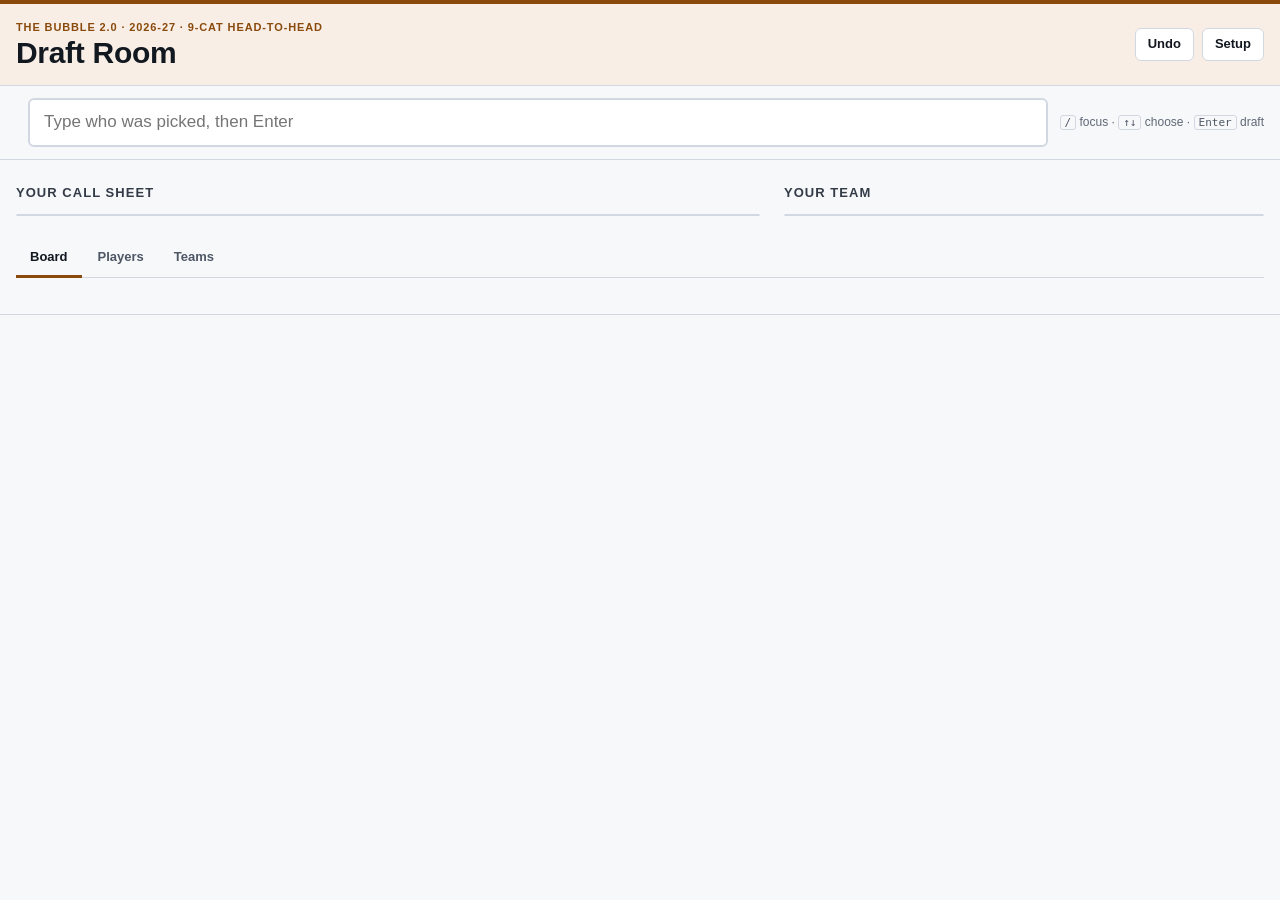
==== web/draft.html @ 5db29378 "Live draft room: pick entry, keepers, ESPN sync, and a category-win call sheet A draft-night page at" ====
<!doctype html>
<html lang="en">
<head>
<meta charset="utf-8">
<meta name="viewport" content="width=device-width, initial-scale=1, viewport-fit=cover">
<title>Bubble Draft Room</title>
<meta name="claude:viewport-fit-sides" content="cover">
<!-- FONTS --><link rel="stylesheet" href="/static/fonts.css"><!-- /FONTS -->
<style>
/* Layout: a draft-room clipboard. The clock and the entry line sit on top,
   the call sheet beside your roster, the full board underneath.
   Colours follow web/app.css: paper ground, ink text, the Fantasy section's
   amber for the band, league blue for "you", win green / loss red for data. */
:root {
  --paper: #f7f8fa;
  --card: #ffffff;
  --sunken: #eef1f5;
  --rule: #d2d8e1;
  --rule-2: #e3e7ed;
  --ink: #121820;
  --ink-2: #333b47;
  --muted: #4e5765;
  --faint: #5f6875;
  --sec: #8a4a0c;
  --sec-w: #f8eee5;
  --on-sec: #ffffff;
  --me: #11417f;
  --me-w: #e8eefa;
  --win: #0f6b42;
  --win-w: #e4f2eb;
  --loss: #a82f27;
  --loss-w: #fbe9e7;
  --warn: #7a5206;
  --warn-w: #fcf2de;
  --shadow: 0 1px 2px rgba(18, 24, 32, .06), 0 4px 14px rgba(18, 24, 32, .06);

  --f-ui: "Archivo", "Helvetica Neue", Arial, system-ui, sans-serif;
  --f-num: "IBM Plex Mono", ui-monospace, "SFMono-Regular", Menlo, Consolas, monospace;
  --s1: 4px; --s2: 8px; --s3: 12px; --s4: 16px; --s5: 24px; --s6: 32px;
  --r: 6px;
}
@media (prefers-color-scheme: dark) {
  :root:not([data-theme="light"]) {
    --paper: #12161c; --card: #1a2029; --sunken: #222a35; --rule: #364152; --rule-2: #2a3340;
    --ink: #e9edf2; --ink-2: #c9d1db; --muted: #a3adba; --faint: #8f99a7;
    --sec: #e3a56a; --sec-w: #2b2018; --on-sec: #1c1208;
    --me: #92b6f2; --me-w: #1b2a44;
    --win: #5cc58f; --win-w: #16301f; --loss: #f08a80; --loss-w: #3a1d1b;
    --warn: #e3b45c; --warn-w: #332910;
    --shadow: 0 1px 2px rgba(0, 0, 0, .3), 0 4px 14px rgba(0, 0, 0, .25);
    color-scheme: dark;
  }
}
:root[data-theme="dark"] {
  --paper: #12161c; --card: #1a2029; --sunken: #222a35; --rule: #364152; --rule-2: #2a3340;
  --ink: #e9edf2; --ink-2: #c9d1db; --muted: #a3adba; --faint: #8f99a7;
  --sec: #e3a56a; --sec-w: #2b2018; --on-sec: #1c1208;
  --me: #92b6f2; --me-w: #1b2a44;
  --win: #5cc58f; --win-w: #16301f; --loss: #f08a80; --loss-w: #3a1d1b;
  --warn: #e3b45c; --warn-w: #332910;
  --shadow: 0 1px 2px rgba(0, 0, 0, .3), 0 4px 14px rgba(0, 0, 0, .25);
  color-scheme: dark;
}

* { box-sizing: border-box; }
/* Component display rules (.sync, #toast) must not resurrect hidden elements. */
[hidden] { display: none !important; }
html, body { margin: 0; }
body {
  background: var(--paper); color: var(--ink);
  font: 14px/1.45 var(--f-ui);
  -webkit-font-smoothing: antialiased;
}
body::before {
  content: ""; position: fixed; inset: 0 0 auto; height: env(safe-area-inset-top, 0px);
  z-index: 10; background: var(--paper);
}
.wrap {
  max-width: 1360px; margin: 0 auto;
  padding-left: max(16px, env(safe-area-inset-left, 0px));
  padding-right: max(16px, env(safe-area-inset-right, 0px));
}
.num, .mono { font-family: var(--f-num); font-variant-numeric: tabular-nums; }
.muted { color: var(--muted); }
.faint { color: var(--faint); }
h1, h2, h3 { margin: 0; text-wrap: balance; }
button, input, select, textarea { font: inherit; color: inherit; }
:focus-visible { outline: 2px solid var(--me); outline-offset: 2px; }
@media (prefers-reduced-motion: reduce) { * { transition: none !important; animation: none !important; } }

/* ---- buttons ----------------------------------------------------------- */
.btn {
  display: inline-flex; align-items: center; gap: var(--s1);
  border: 1px solid var(--rule); background: var(--card); color: var(--ink);
  border-radius: var(--r); padding: 6px 12px; cursor: pointer; font-weight: 600;
  font-size: 13px; white-space: nowrap;
}
.btn:hover { background: var(--sunken); }
.btn:disabled { opacity: .5; cursor: not-allowed; }
.btn.primary { background: var(--sec); border-color: var(--sec); color: var(--on-sec); }
.btn.primary:hover { filter: brightness(1.08); }
.btn.me { background: var(--me); border-color: var(--me); color: var(--card); }
.btn.small { padding: 3px 8px; font-size: 12px; }
.btn.danger { color: var(--loss); border-color: var(--loss); }

/* ---- band -------------------------------------------------------------- */
.band { background: var(--sec-w); border-top: 4px solid var(--sec); border-bottom: 1px solid var(--rule); }
.band-in {
  display: grid; grid-template-columns: minmax(0, 1fr) auto auto; gap: var(--s4) var(--s5);
  align-items: center; padding-block: var(--s4);
}
.eyebrow {
  display: block; font-size: 11px; font-weight: 700; letter-spacing: .08em;
  text-transform: uppercase; color: var(--sec);
}
h1 { font-size: 30px; font-weight: 800; font-stretch: 80%; letter-spacing: -.01em; line-height: 1.1; }
.clock { display: flex; gap: var(--s4); align-items: baseline; }
.clock .big { font-family: var(--f-num); font-size: 26px; font-weight: 600; }
.clock .lbl { font-size: 11px; text-transform: uppercase; letter-spacing: .06em; color: var(--muted); font-weight: 700; }
.clock .who { font-weight: 700; font-size: 15px; }
.clock.mine .who { color: var(--me); }
.onclock-pill {
  display: inline-block; background: var(--me); color: var(--card); font-weight: 800;
  font-stretch: 85%; letter-spacing: .04em; text-transform: uppercase; font-size: 12px;
  padding: 3px 8px; border-radius: 999px;
}
.actions { display: flex; flex-wrap: wrap; gap: var(--s2); align-items: center; justify-content: flex-end; }
.sync { display: inline-flex; gap: var(--s2); align-items: center; }
.dot { width: 8px; height: 8px; border-radius: 50%; background: var(--faint); display: inline-block; }
.dot.ok { background: var(--win); }
.dot.err { background: var(--loss); }

/* ---- entry bar ---------------------------------------------------------- */
.entry-bar {
  position: sticky; top: env(safe-area-inset-top, 0px); z-index: 5;
  background: var(--paper); border-bottom: 1px solid var(--rule); padding-block: var(--s3);
}
.entry-row { display: flex; gap: var(--s3); align-items: center; flex-wrap: wrap; }
.entry-for { font-size: 13px; color: var(--muted); min-width: 0; }
.entry-for b { color: var(--ink); }
.entry { position: relative; flex: 1 1 320px; min-width: 0; }
#pick-input {
  width: 100%; font-size: 17px; padding: 10px 14px; border-radius: var(--r);
  border: 2px solid var(--rule); background: var(--card);
}
#pick-input:focus { border-color: var(--sec); outline: none; }
.entry-bar.mine #pick-input { border-color: var(--me); }
#suggest {
  position: absolute; left: 0; right: 0; top: calc(100% + 4px); margin: 0; padding: var(--s1);
  list-style: none; background: var(--card); border: 1px solid var(--rule); border-radius: var(--r);
  box-shadow: var(--shadow); max-height: 60vh; overflow-y: auto;
}
#suggest li {
  display: grid; grid-template-columns: minmax(0, 1fr) auto auto; gap: var(--s3);
  padding: 7px 10px; border-radius: 4px; cursor: pointer; align-items: baseline;
}
#suggest li[aria-selected="true"] { background: var(--sec-w); }
#suggest li .sname { font-weight: 600; }
#suggest li .smeta { font-size: 12px; color: var(--muted); }
.hints { font-size: 12px; }
@media (max-width: 640px) { .hints { display: none; } }
.kbd { font-family: var(--f-num); font-size: 11px; border: 1px solid var(--rule); border-radius: 3px; padding: 0 4px; color: var(--muted); }

/* ---- main grid ----------------------------------------------------------- */
.grid {
  display: grid; grid-template-columns: minmax(0, 1.55fr) minmax(0, 1fr);
  gap: var(--s5); padding-block: var(--s5); align-items: start;
}
.lower { grid-column: 1 / -1; min-width: 0; }
@media (max-width: 960px) {
  .grid { grid-template-columns: minmax(0, 1fr); }
  .band-in { grid-template-columns: minmax(0, 1fr); }
  .actions { justify-content: flex-start; }
}
.sec-head { display: flex; align-items: baseline; justify-content: space-between; gap: var(--s3); flex-wrap: wrap; margin-bottom: var(--s3); }
h2 { font-size: 13px; font-weight: 800; letter-spacing: .08em; text-transform: uppercase; color: var(--ink-2); }
.sub { font-size: 12.5px; color: var(--muted); }
.panel { background: var(--card); border: 1px solid var(--rule); border-radius: var(--r); }
.callout {
  border: 1px solid var(--warn); background: var(--warn-w); color: var(--ink); border-radius: var(--r);
  padding: var(--s3) var(--s4); display: flex; gap: var(--s3); align-items: center; flex-wrap: wrap;
  margin-bottom: var(--s4);
}
.callout p { margin: 0; flex: 1 1 260px; }

/* ---- call sheet ---------------------------------------------------------- */
#recs { list-style: none; margin: 0; padding: 0; display: grid; gap: 0; }
.rec {
  display: grid; grid-template-columns: 28px minmax(0, 1fr) 104px 92px auto;
  gap: var(--s1) var(--s3); align-items: center; padding: 10px var(--s3);
  border-bottom: 1px solid var(--rule-2);
}
.rec:last-child { border-bottom: 0; }
.rec.top { background: var(--me-w); }
.rec .n { font-family: var(--f-num); color: var(--faint); font-size: 13px; text-align: right; }
.rec .who { min-width: 0; }
.rec .nm { font-weight: 700; font-size: 15px; }
.rec .meta { font-size: 12px; color: var(--muted); margin-left: 4px; }
.rec .why { display: flex; flex-wrap: wrap; gap: 4px; margin-top: 4px; }
.rec .line { grid-column: 2 / -1; font-size: 11.5px; color: var(--muted); overflow-wrap: anywhere; }
.gain { display: grid; gap: 3px; }
.gain .v { font-family: var(--f-num); font-weight: 600; font-size: 14px; }
.gain .v small { font-family: var(--f-ui); font-weight: 500; color: var(--muted); font-size: 11px; }
.bar { height: 5px; background: var(--sunken); border-radius: 3px; overflow: hidden; }
.bar > i { display: block; height: 100%; background: var(--sec); }
.surv { font-size: 12px; color: var(--muted); line-height: 1.25; }
.surv b { font-family: var(--f-num); color: var(--ink); font-size: 13px; }
.surv.risk b { color: var(--loss); }
.chip {
  display: inline-block; font-size: 11px; font-weight: 700; padding: 1px 6px; border-radius: 999px;
  border: 1px solid var(--rule); color: var(--ink-2); background: var(--card); white-space: nowrap;
}
.chip.up { color: var(--win); background: var(--win-w); border-color: transparent; }
.chip.down { color: var(--loss); background: var(--loss-w); border-color: transparent; }
.chip.inj { color: var(--loss); border-color: var(--loss); }
.chip.est { color: var(--warn); background: var(--warn-w); border-color: transparent; }
.chip.k { color: var(--sec); border-color: var(--sec); }
@media (max-width: 640px) {
  .rec { grid-template-columns: 22px minmax(0, 1fr) auto; }
  .rec .gain { grid-column: 2; }
  .rec .surv { grid-column: 3; grid-row: 2; text-align: right; }
  .rec .act { grid-column: 3; grid-row: 1; }
}

/* ---- your team ----------------------------------------------------------- */
.mine-sum { display: flex; gap: var(--s5); padding: var(--s3) var(--s4); border-bottom: 1px solid var(--rule-2); flex-wrap: wrap; }
.stat .k { font-size: 11px; text-transform: uppercase; letter-spacing: .06em; color: var(--muted); font-weight: 700; }
.stat .v { font-family: var(--f-num); font-size: 22px; font-weight: 600; }
.cats { display: grid; gap: 2px; padding: var(--s2) var(--s4) var(--s3); }
.cat {
  display: grid; grid-template-columns: 40px minmax(0, 1fr) 44px 36px auto; gap: var(--s2);
  align-items: center; font-size: 12.5px;
}
.cat .lab { font-weight: 700; }
.cat .pct { font-family: var(--f-num); text-align: right; }
.cat .rk { font-family: var(--f-num); color: var(--muted); text-align: right; font-size: 12px; }
.pbar { position: relative; height: 10px; background: var(--sunken); border-radius: 3px; }
.pbar > i { position: absolute; top: 0; bottom: 0; left: 0; border-radius: 3px; background: var(--faint); }
.pbar > i.good { background: var(--win); }
.pbar > i.bad { background: var(--loss); }
.pbar::after { content: ""; position: absolute; left: 50%; top: -2px; bottom: -2px; width: 1px; background: var(--ink-2); opacity: .5; }
.cat.punted { opacity: .45; }
.punt { font-size: 11px; display: inline-flex; gap: 3px; align-items: center; color: var(--muted); cursor: pointer; }
.roster { border-top: 1px solid var(--rule-2); padding: var(--s3) var(--s4); display: grid; gap: 3px; }
.slotrow { display: grid; grid-template-columns: 34px minmax(0, 1fr) auto; gap: var(--s2); font-size: 13px; align-items: baseline; }
.slotrow .sl { font-family: var(--f-num); font-size: 11.5px; color: var(--muted); }
.slotrow.open .pn { color: var(--faint); font-style: italic; }

/* ---- tabs, tables ------------------------------------------------------ */
.tabs { display: flex; gap: 2px; border-bottom: 1px solid var(--rule); margin-bottom: var(--s3); flex-wrap: wrap; }
.tab {
  border: 0; background: none; padding: 8px 14px; cursor: pointer; font-weight: 700; color: var(--muted);
  border-bottom: 3px solid transparent; margin-bottom: -1px; font-size: 13px;
}
.tab[aria-selected="true"] { color: var(--ink); border-bottom-color: var(--sec); }
.scroll-x { overflow-x: auto; }
table { border-collapse: collapse; width: 100%; font-size: 12.5px; }
th, td { padding: 5px 8px; text-align: left; border-bottom: 1px solid var(--rule-2); white-space: nowrap; }
th { font-size: 11px; text-transform: uppercase; letter-spacing: .05em; color: var(--muted); font-weight: 700; background: var(--card); }
td.r, th.r { text-align: right; }
tr.taken td { color: var(--faint); text-decoration: line-through; }
.board td, .board th { border: 1px solid var(--rule-2); vertical-align: top; }
.board th { position: sticky; top: 0; text-align: center; min-width: 96px; white-space: normal; line-height: 1.2; }
.board th.me, .board td.me { background: var(--me-w); }
.board th.me { color: var(--me); }
.board td { height: 40px; min-width: 96px; max-width: 120px; white-space: normal; line-height: 1.2; cursor: default; }
.board .pk { display: block; cursor: pointer; border-radius: 3px; }
.board .pk + .pk, .board .pk + .q, .board .q + .pk { margin-top: 4px; padding-top: 4px; border-top: 1px dashed var(--rule); }
.board .pk:hover { background: var(--sunken); }
.board td.now { outline: 2px solid var(--sec); outline-offset: -2px; background: var(--sec-w); }
.board td .q { display: block; }
.board td .p { font-weight: 600; font-size: 12px; display: block; overflow: hidden; text-overflow: ellipsis; }
.board td .q { font-size: 10.5px; color: var(--muted); font-family: var(--f-num); }
.board .rd { font-family: var(--f-num); color: var(--muted); text-align: center; min-width: 34px; width: 34px; }
.filters { display: flex; flex-wrap: wrap; gap: var(--s2); align-items: center; margin-bottom: var(--s3); }
.filters input[type="search"], select { border: 1px solid var(--rule); border-radius: var(--r); padding: 5px 8px; background: var(--card); }
.edit-bar { display: flex; gap: var(--s2); align-items: center; flex-wrap: wrap; padding: var(--s2) var(--s3); margin-bottom: var(--s3); border: 1px solid var(--sec); background: var(--sec-w); border-radius: var(--r); }
.teamcard { padding: var(--s3) var(--s4); }
.teams-grid { display: grid; grid-template-columns: repeat(auto-fill, minmax(250px, 1fr)); gap: var(--s3); margin-top: var(--s4); }
.teamcard h3 { font-size: 14px; display: flex; justify-content: space-between; gap: var(--s2); }
.teamcard ol { margin: var(--s2) 0 0; padding-left: 20px; font-size: 12.5px; }
.rkc { display: inline-block; min-width: 22px; text-align: center; font-family: var(--f-num); font-size: 11.5px; border-radius: 3px; padding: 1px 2px; }
.rkc.g { background: var(--win-w); color: var(--win); }
.rkc.b { background: var(--loss-w); color: var(--loss); }

/* ---- setup dialog -------------------------------------------------------- */
dialog {
  border: 1px solid var(--rule); border-radius: 10px; padding: 0; width: min(760px, calc(100vw - 32px));
  background: var(--card); color: var(--ink); box-shadow: var(--shadow);
}
dialog::backdrop { background: rgba(10, 14, 20, .45); }
.dlg-head { display: flex; justify-content: space-between; align-items: center; padding: var(--s4) var(--s5); border-bottom: 1px solid var(--rule); }
.dlg-body { padding: var(--s4) var(--s5); display: grid; gap: var(--s5); max-height: 70vh; overflow-y: auto; }
.dlg-foot { display: flex; justify-content: space-between; gap: var(--s2); padding: var(--s3) var(--s5); border-top: 1px solid var(--rule); flex-wrap: wrap; }
fieldset { border: 0; padding: 0; margin: 0; display: grid; gap: var(--s2); min-width: 0; }
legend { font-weight: 800; font-size: 13px; text-transform: uppercase; letter-spacing: .06em; color: var(--ink-2); margin-bottom: var(--s2); }
.help { font-size: 12.5px; color: var(--muted); margin: 0; }
.keepers { display: grid; grid-template-columns: minmax(0, 1fr) minmax(0, 1.4fr) 92px; gap: var(--s2); align-items: center; }
.keepers input, .keepers select, .order input, .row input, .row select { border: 1px solid var(--rule); border-radius: var(--r); padding: 6px 8px; background: var(--card); width: 100%; min-width: 0; }
.keepers .bad { border-color: var(--loss); }
.order { display: grid; grid-template-columns: 30px minmax(0, 1fr) auto; gap: var(--s2); align-items: center; }
.order .pos { font-family: var(--f-num); color: var(--muted); text-align: right; }
.row { display: flex; gap: var(--s3); align-items: center; flex-wrap: wrap; }
.row label { display: inline-flex; gap: 6px; align-items: center; }
textarea { width: 100%; min-height: 70px; border: 1px solid var(--rule); border-radius: var(--r); padding: 8px; background: var(--card); font-family: var(--f-num); font-size: 12px; }

/* ---- toast, footer ------------------------------------------------------- */
#toast {
  position: fixed; left: 50%; transform: translateX(-50%); z-index: 20;
  bottom: calc(16px + env(safe-area-inset-bottom, 0px));
  background: var(--ink); color: var(--paper); border-radius: var(--r); padding: 10px 14px;
  display: flex; gap: var(--s3); align-items: center; box-shadow: var(--shadow); max-width: calc(100vw - 32px);
}
#toast button { background: none; border: 1px solid currentColor; color: inherit; border-radius: 4px; padding: 2px 8px; cursor: pointer; font-weight: 700; }
.foot { padding-block: var(--s5) var(--s6); color: var(--muted); font-size: 12.5px; border-top: 1px solid var(--rule); display: grid; gap: var(--s2); }
.foot p { margin: 0; max-width: 95ch; }
</style>
</head>
<body>
<header class="band">
  <div class="wrap band-in">
    <div>
      <span class="eyebrow">The Bubble 2.0 · 2026-27 · 9-cat head-to-head</span>
      <h1>Draft Room</h1>
    </div>
    <div class="clock" id="clock" aria-live="polite"></div>
    <div class="actions">
      <span class="sync" id="sync-wrap" hidden>
        <span class="dot" id="sync-dot"></span>
        <button class="btn" id="sync-btn" type="button">Sync from ESPN</button>
        <label class="punt"><input type="checkbox" id="auto-sync"> every 5s</label>
      </span>
      <button class="btn" id="undo-btn" type="button" title="Undo the last pick you entered (Ctrl+Z)">Undo</button>
      <button class="btn" id="setup-btn" type="button">Setup</button>
    </div>
  </div>
</header>

<div class="entry-bar" id="entry-bar">
  <div class="wrap entry-row">
    <div class="entry-for" id="entry-for"></div>
    <div class="entry">
      <input id="pick-input" type="text" autocomplete="off" spellcheck="false"
             aria-label="Player taken at this pick" aria-controls="suggest" aria-expanded="false"
             placeholder="Type who was picked, then Enter">
      <ul id="suggest" role="listbox" hidden></ul>
    </div>
    <span class="faint hints"><span class="kbd">/</span> focus · <span class="kbd">↑↓</span> choose · <span class="kbd">Enter</span> draft</span>
  </div>
</div>

<main class="wrap grid">
  <section style="min-width:0">
    <div id="first-run"></div>
    <div class="sec-head"><h2>Your call sheet</h2><span class="sub" id="recs-sub"></span></div>
    <div class="panel"><ol id="recs"></ol></div>
  </section>

  <aside style="min-width:0">
    <div class="sec-head"><h2>Your team</h2><span class="sub" id="mine-sub"></span></div>
    <div class="panel" id="mine"></div>
  </aside>

  <section class="lower">
    <div class="tabs" role="tablist">
      <button class="tab" role="tab" id="tab-board" aria-selected="true" type="button">Board</button>
      <button class="tab" role="tab" id="tab-players" aria-selected="false" type="button">Players</button>
      <button class="tab" role="tab" id="tab-teams" aria-selected="false" type="button">Teams</button>
    </div>
    <div id="pane-board"></div>
    <div id="pane-players" hidden>
      <div class="filters">
        <input type="search" id="pl-q" placeholder="Filter by name" aria-label="Filter players by name">
        <select id="pl-pos" aria-label="Position">
          <option value="">All positions</option><option>PG</option><option>SG</option>
          <option>SF</option><option>PF</option><option>C</option>
        </select>
        <select id="pl-sort" aria-label="Sort by">
          <option value="gain">Sort: gain for you</option>
          <option value="adp">Sort: ESPN rank</option>
          <option value="value">Sort: projection value</option>
        </select>
        <label class="punt"><input type="checkbox" id="pl-taken"> show drafted</label>
      </div>
      <div class="panel scroll-x" id="pl-table"></div>
    </div>
    <div id="pane-teams" hidden></div>
  </section>
</main>

<footer class="wrap foot" id="foot"></footer>

<dialog id="setup" aria-labelledby="setup-h">
  <form method="dialog" id="setup-form">
    <div class="dlg-head"><h2 id="setup-h">Draft setup</h2><button class="btn small" value="cancel" type="submit">Close</button></div>
    <div class="dlg-body">
      <fieldset>
        <legend>Draft order</legend>
        <p class="help">Team names in round-1 order. Mark which one is you. Paste a list of 12 names, one per line, into the box below to fill them all at once.</p>
        <div id="order-rows" style="display:grid;gap:6px"></div>
        <textarea id="order-paste" placeholder="Paste team names here, one per line, in draft order" aria-label="Paste team names"></textarea>
        <div class="row">
          <button class="btn small" type="button" id="order-apply">Use pasted names</button>
          <label>Rounds <select id="rounds"></select></label>
        </div>
      </fieldset>
      <fieldset>
        <legend>Keepers</legend>
        <p class="help">Each team's keeper and the round it uses up. That team's pick in that round is filled before the draft starts.</p>
        <div class="keepers" id="keeper-rows"></div>
        <datalist id="all-players"></datalist>
      </fieldset>
      <fieldset>
        <legend>Projections and strategy</legend>
        <div class="row">
          <label><input type="radio" name="board" value="projected" id="board-projected"> Model projection for 2026-27</label>
          <label><input type="radio" name="board" value="blend" id="board-blend"> Last three seasons, weighted</label>
        </div>
        <div class="row">
          <label>Rank the call sheet by
            <select id="rank-by">
              <option value="gain">categories won for your team (recommended)</option>
              <option value="value">plain board value</option>
            </select>
          </label>
        </div>
        <div class="row">
          <label>When a player will probably still be there next turn
            <select id="lambda">
              <option value="0">rank by gain only</option>
              <option value="0.5">lean toward taking him later</option>
              <option value="1">fully wait for him</option>
            </select>
          </label>
        </div>
      </fieldset>
      <fieldset>
        <legend>Backup</legend>
        <p class="help">The draft saves in this browser as you go. To move it to another device, copy it here and paste it there.</p>
        <div class="row">
          <button class="btn small" type="button" id="copy-state">Copy draft state</button>
          <span id="copy-msg" class="help"></span>
        </div>
        <textarea id="import-state" placeholder="Paste a copied draft state here" aria-label="Paste draft state"></textarea>
        <div class="row">
          <button class="btn small" type="button" id="load-state">Load pasted state</button>
          <button class="btn small danger" type="button" id="clear-picks">Clear all picks</button>
        </div>
      </fieldset>
    </div>
    <div class="dlg-foot">
      <span class="help" id="setup-msg"></span>
      <button class="btn primary" type="button" id="setup-save">Save setup</button>
    </div>
  </form>
</dialog>

<div id="toast" hidden></div>

<!-- DATA -->
<script src="/static/draft_engine.js"></script>
<script>
"use strict";
const E = window.DraftEngine;
const CATS = E.CATS, LABEL = E.CAT_LABEL;
const BASE_POS = ["PG", "SG", "SF", "PF", "C"];
const STORE_KEY = "bubble-draft-room-v1";
const N_TEAMS = 12;

// ---------------------------------------------------------------------------
// State
// ---------------------------------------------------------------------------
function defaultState() {
  return {
    teams: Array.from({ length: N_TEAMS }, (_, i) => (i === 3 ? "You" : `Team ${i + 1}`)),
    me: 3, rounds: 14, board: "projected", lambda: E.LAMBDA,
    keepers: [],        // {team, playerId, round, name}
    picks: {},          // overall -> playerId
    keeperFlags: {},    // overall -> true, for picks ESPN marks as keepers
    log: [],            // overalls in the order they were entered, for Undo
    names: {},          // playerId -> name, so a pick shows even off-board
    extra: [],          // rows for players not on the board
    punt: {}, owners: null, espnSyncedAt: null, rankBy: "gain",
  };
}
function loadState() {
  try {
    const s = JSON.parse(localStorage.getItem(STORE_KEY) || "null");
    return s && Array.isArray(s.teams) ? { ...defaultState(), ...s } : null;
  } catch { return null; }
}
function saveState() {
  try { localStorage.setItem(STORE_KEY, JSON.stringify(state)); } catch { /* private window */ }
}
let state = loadState() || defaultState();

// ---------------------------------------------------------------------------
// Data
// ---------------------------------------------------------------------------
let BOARDS = {}, META = {}, players = [], byId = new Map(), result = null;

async function loadData() {
  if (window.DRAFT_DATA) {
    BOARDS = window.DRAFT_DATA.boards;
    META = window.DRAFT_DATA.meta || {};
    return;
  }
  // Served by the local app: read the boards it serves.
  const get = async (w) => {
    const r = await fetch(`/api/fantasy/draft-board?window=${w}&limit=2000&unranked=1`);
    if (!r.ok) throw new Error(`${w} board: ${r.status}`);
    const j = await r.json();
    META[w] = { generated: j.generated, source: j.source };
    return j.rows.concat(j.unranked || []);
  };
  const [projected, blend] = await Promise.all([get("projected"), get("blend").catch(() => null)]);
  BOARDS = { projected };
  if (blend) BOARDS.blend = blend;
}

function buildPlayers() {
  const rows = (BOARDS[state.board] || BOARDS.projected).concat(state.extra);
  players = E.prepareBoard(rows);
  byId = new Map(players.map((p) => [p.id, p]));
  for (const p of players) state.names[p.id] ||= p.name;
}

function nameOf(id) { return (byId.get(id) || {}).name || state.names[id] || id; }
function lastName(n) { const parts = n.split(" "); return parts.length > 1 ? parts.slice(1).join(" ") : n; }
function basePos(p) { return p.pos.filter((x) => BASE_POS.includes(x)).join("/") || "UT"; }
function esc(s) { return String(s).replace(/[&<>"']/g, (c) => ({ "&": "&amp;", "<": "&lt;", ">": "&gt;", '"': "&quot;", "'": "&#39;" }[c])); }
function ordinal(n) { const s = ["th", "st", "nd", "rd"], v = n % 100; return n + (s[(v - 20) % 10] || s[v] || s[0]); }
function f1(x) { return Number.isFinite(x) ? x.toFixed(1) : "–"; }
function f3(x) { return Number.isFinite(x) ? x.toFixed(3).replace(/^0/, "") : "–"; }
function signed(x, d = 2) {
  const s = Math.abs(x).toFixed(d);
  return (+s === 0 ? "" : x > 0 ? "+" : "−") + s;
}

// ---------------------------------------------------------------------------
// Draft mechanics
// ---------------------------------------------------------------------------
function currentSlots() {
  const pickedIds = new Set(Object.values(state.picks));
  const keepers = state.keepers.filter((k) => k.playerId && !pickedIds.has(k.playerId));
  const picks = Object.entries(state.picks).map(([o, id]) => ({ overall: +o, playerId: id }));
  const slots = E.buildSlots({ nTeams: N_TEAMS, rounds: state.rounds, keepers, picks,
                               owners: state.owners });
  for (const s of slots) if (state.keeperFlags[s.overall]) s.keeper = true;
  return slots;
}

function recompute() {
  const slots = currentSlots();
  result = E.recommend({ players, slots, me: state.me, nTeams: N_TEAMS,
                         punt: state.punt, lambda: state.lambda });
  result.slots = slots;
  result.gainById = new Map((result.candidates || []).map((c) => [c.player.id, c]));
}

function takenIds() { return new Set(result.slots.filter((s) => s.playerId != null).map((s) => s.playerId)); }

function draftPlayer(id) {
  if (!result || result.done) return;
  const overall = result.current;
  state.picks[overall] = id;
  state.names[id] = nameOf(id);
  state.log.push(overall);
  const team = state.teams[result.onClock.team];
  saveState();
  refresh();
  toast(`${nameOf(id)} → ${team} (pick ${overall})`, true);
}

function undo() {
  const overall = state.log.pop();
  if (overall == null) { toast("Nothing to undo. Picks synced from ESPN are undone in ESPN."); return; }
  const id = state.picks[overall];
  delete state.picks[overall];
  delete state.keeperFlags[overall];
  saveState();
  refresh();
  toast(`Removed pick ${overall}: ${nameOf(id)}`);
}

function removePick(overall) {
  delete state.picks[overall];
  delete state.keeperFlags[overall];
  state.log = state.log.filter((o) => o !== overall);
  saveState();
  refresh();
}

// ---------------------------------------------------------------------------
// Rendering
// ---------------------------------------------------------------------------
const $ = (id) => document.getElementById(id);
let tab = "board", editOverall = null;

function refresh() {
  recompute();
  renderClock();
  renderRecs();
  renderMine();
  renderTab();
  renderFoot();
  renderSuggest();
  renderFirstRun();
}

function renderClock() {
  const r = result, clock = $("clock"), bar = $("entry-bar"), input = $("pick-input");
  if (r.done) {
    clock.innerHTML = `<div><div class="lbl">Draft</div><div class="big">Complete</div></div>`;
    $("entry-for").innerHTML = "All picks are in.";
    input.disabled = true;
    bar.classList.remove("mine");
    return;
  }
  input.disabled = false;
  const team = state.teams[r.onClock.team];
  const mine = r.myTurn;
  clock.classList.toggle("mine", mine);
  bar.classList.toggle("mine", mine);
  const next = r.myNext
    ? (mine ? `<span class="onclock-pill">You're on the clock</span>`
            : `Your pick: <b class="num">#${r.myNext.overall}</b> · in ${r.picksUntilMine}`)
    : "No picks left for you";
  clock.innerHTML = `
    <div><div class="lbl">Pick</div><div class="big">${r.current}</div></div>
    <div><div class="lbl">Round ${r.round} of ${state.rounds}</div>
         <div class="who">${esc(team)}</div><div class="sub">${next}</div></div>`;
  $("entry-for").innerHTML = `Pick <b class="num">${r.current}</b> for <b>${esc(team)}</b>`;
  input.placeholder = mine ? "Type your pick, then Enter" : `Type who ${team} took, then Enter`;
}

function whyChips(c) {
  const d = CATS.map((cat, i) => ({ cat, v: c.catDelta[i] })).filter((x) => !state.punt[x.cat]);
  const ups = d.filter((x) => x.v > 0.008).sort((a, b) => b.v - a.v).slice(0, 3);
  const downs = d.filter((x) => x.v < -0.008).sort((a, b) => a.v - b.v).slice(0, 2);
  return ups.map((x) => `<span class="chip up" title="Raises your chance of winning ${LABEL[x.cat]} by ${(x.v * 100).toFixed(1)} points over the player expected at this pick">+${LABEL[x.cat]}</span>`).join("")
    + downs.map((x) => `<span class="chip down" title="Lowers your chance of winning ${LABEL[x.cat]} by ${(-x.v * 100).toFixed(1)} points against the player expected at this pick">−${LABEL[x.cat]}</span>`).join("");
}

function flags(p) {
  let s = "";
  if (p.est) s += `<span class="chip est" title="No NBA stats yet: priced from the players around his ESPN rank">rookie est.</span> `;
  if (p.inj) s += `<span class="chip inj" title="ESPN status when the board was built">${esc(p.inj.replace(/_/g, " ").toLowerCase())}</span> `;
  return s;
}

function statLine(p) {
  const l = p.line;
  const fg = l.fga ? l.fgm / l.fga : NaN, ft = l.fta ? l.ftm / l.fta : NaN;
  return `${f1(l.pts)} pts · ${f1(l.reb)} reb · ${f1(l.ast)} ast · ${f1(l.stl)} stl · ${f1(l.blk)} blk · `
    + `${f1(l.fg3m)} 3pm · ${f3(fg)} fg · ${f3(ft)} ft · ${f1(l.turnover)} to · `
    + (p.est ? "estimate" : `${Math.round(p.gp)} gp`);
}

function renderRecs() {
  const r = result, box = $("recs");
  if (r.done || !r.myNext) {
    $("recs-sub").textContent = r.done ? "The draft is complete." : "You have no picks left.";
    box.innerHTML = "";
    return;
  }
  const pool = r.candidates.filter((c) => c.feasible);
  if (state.rankBy === "value") pool.sort((a, b) => (b.player.value || -99) - (a.player.value || -99));
  const list = pool.slice(0, 10);
  const top = Math.max(0.01, ...list.map((c) => c.gain));
  $("recs-sub").textContent = (state.rankBy === "value" ? "Ranked by board value. " : "") + (r.myTurn
    ? `Ranked for pick ${r.current}. % = chance he is still there at your next pick${r.horizon ? ` (${r.horizon} picks away)` : ""}.`
    : `Ranked for your pick at #${r.myNext.overall}. % = chance he reaches you.`);
  box.innerHTML = list.map((c, i) => {
    const p = c.player, s = c.pSurvive;
    const risk = r.myTurn ? s < 0.35 : s < 0.5;
    return `<li class="rec${i === 0 ? " top" : ""}">
      <span class="n">${i + 1}</span>
      <div class="who"><span class="nm">${esc(p.name)}</span><span class="meta">${esc(p.team)} · ${basePos(p)} · ESPN #${Number.isFinite(p.adp) ? p.adp : "–"}</span>
        <div class="why">${flags(p)}${whyChips(c)}</div></div>
      <div class="gain"><span class="v">${signed(c.gain)} <small>cats/wk</small></span>
        <span class="bar"><i style="width:${Math.max(2, Math.min(100, 100 * c.gain / top))}%"></i></span></div>
      <div class="surv${risk ? " risk" : ""}"><b>${Math.round(100 * s)}%</b><br>${r.myTurn ? "there next turn" : "reaches you"}</div>
      <div class="act"><button class="btn small ${r.myTurn ? "me" : ""}" data-draft="${esc(p.id)}" type="button">${r.myTurn ? "Draft" : "Mark taken"}</button></div>
      <div class="line mono">${statLine(p)}</div>
    </li>`;
  }).join("");
}

function renderMine() {
  const r = result, me = state.me;
  const st = r.standings.find((x) => x.team === me);
  const rank = 1 + r.standings.filter((x) => x.catWins > st.catWins).length;
  const roster = r.rosters[me];
  const active = CATS.filter((c) => !state.punt[c]).length;
  $("mine-sub").textContent = `${state.teams[me]} · picks ${ordinal(me + 1)}`;
  const outlook = r.myCats || CATS.map((c, i) => ({ cat: c, label: LABEL[c], pWin: NaN }));
  const cats = outlook.map((c, i) => {
    const p = c.pWin, cls = p > 0.55 ? "good" : p < 0.45 ? "bad" : "";
    const punted = !!state.punt[c.cat];
    return `<div class="cat${punted ? " punted" : ""}">
      <span class="lab">${c.label}</span>
      <span class="pbar" title="Average chance of winning ${c.label} in a week against the other 11 teams"><i class="${cls}" style="width:${Number.isFinite(p) ? (100 * p).toFixed(1) : 0}%"></i></span>
      <span class="pct">${Number.isFinite(p) ? Math.round(100 * p) + "%" : "–"}</span>
      <span class="rk" title="Your rank among 12 in this category">${ordinal(st.catRank[i])}</span>
      <label class="punt"><input type="checkbox" data-punt="${c.cat}" ${punted ? "checked" : ""}> punt</label>
    </div>`;
  }).join("");
  const m = E.matchSlots(roster);
  const slotRows = E.SLOTS.map((sl, s) => {
    const pi = m.owner[s];
    return pi >= 0
      ? `<div class="slotrow"><span class="sl">${sl}</span><span class="pn">${esc(roster[pi].name)}</span><span class="faint mono" style="font-size:11px">${basePos(roster[pi])}</span></div>`
      : `<div class="slotrow open"><span class="sl">${sl}</span><span class="pn">open</span><span></span></div>`;
  }).join("");
  const benched = roster.filter((_, i) => !m.owner.includes(i));
  const bench = benched.map((p) => `<div class="slotrow"><span class="sl">BE</span><span class="pn">${esc(p.name)}</span><span class="faint mono" style="font-size:11px">${basePos(p)}</span></div>`).join("");
  $("mine").innerHTML = `
    <div class="mine-sum">
      <div class="stat"><div class="k">Projected</div><div class="v">${st.catWins.toFixed(1)}<span class="faint" style="font-size:14px"> / ${active}</span></div><div class="sub">categories won per week</div></div>
      <div class="stat"><div class="k">League rank</div><div class="v">${ordinal(rank)}</div><div class="sub">of ${N_TEAMS}, on that measure</div></div>
    </div>
    <div class="cats">${cats}</div>
    <div class="roster">${slotRows}${bench}</div>
    <p class="help" style="padding:0 16px 12px">Every team's unmade picks are filled with the player ESPN's ranking expects there, so these numbers compare finished rosters.</p>`;
}

function renderTab() {
  for (const t of ["board", "players", "teams"]) {
    $("tab-" + t).setAttribute("aria-selected", String(tab === t));
    $("pane-" + t).hidden = tab !== t;
  }
  if (tab === "board") renderBoard();
  else if (tab === "players") renderPlayers();
  else renderTeams();
}

function renderBoard() {
  const slots = result.slots, me = state.me;
  const cur = result.done ? -1 : result.current;
  let edit = "";
  if (editOverall != null && state.picks[editOverall] == null && !slots[editOverall - 1].keeper) editOverall = null;
  if (editOverall != null) {
    const s = slots[editOverall - 1];
    const fromKeeper = s.keeper && state.picks[editOverall] == null;
    edit = `<div class="edit-bar"><span>Pick ${s.overall}: <b>${esc(nameOf(s.playerId))}</b> to ${esc(state.teams[s.team])}</span>
      ${fromKeeper ? `<span class="help">This is a keeper. Change it in Setup.</span>`
                   : `<button class="btn small danger" type="button" data-remove="${s.overall}">Remove this pick</button>`}
      <button class="btn small" type="button" data-remove="">Cancel</button></div>`;
  }
  // Columns are draft positions, so each column is one team all the way down.
  const head = state.teams.map((t, i) => `<th class="${i === me ? "me" : ""}">${esc(t)}<br><span class="faint mono" style="font-size:10px">${ordinal(i + 1)}</span></th>`).join("");
  const rows = [];
  for (let rd = 1; rd <= state.rounds; rd++) {
    // A traded pick can give a team two slots in one round (and another
    // team none), so a cell holds a list.
    const cells = Array.from({ length: N_TEAMS }, () => []);
    for (const s of slots) if (s.round === rd) cells[s.team].push(s);
    rows.push(`<tr><td class="rd">${rd}</td>${cells.map((list, t) => {
      const cls = [t === me ? "me" : "", list.some((s) => s.overall === cur) ? "now" : ""].join(" ");
      const inner = list.map((s) => {
        if (!s.playerId) return `<span class="q">#${s.overall}</span>`;
        const p = byId.get(s.playerId);
        return `<span class="pk" data-cell="${s.overall}"><span class="p">${esc(lastName(nameOf(s.playerId)))}</span><span class="q">#${s.overall} ${p ? basePos(p) : ""}${s.keeper ? ' <span class="chip k">K</span>' : ""}</span></span>`;
      }).join("");
      return `<td class="${cls}">${inner}</td>`;
    }).join("")}</tr>`);
  }
  $("pane-board").innerHTML = `${edit}<div class="panel scroll-x"><table class="board"><thead><tr><th class="rd">Rd</th>${head}</tr></thead><tbody>${rows.join("")}</tbody></table></div>
    <p class="help" style="margin-top:8px">Click a filled pick to remove it. The earliest empty pick is always the one on the clock.</p>`;
}

function renderPlayers() {
  const q = norm($("pl-q").value), pos = $("pl-pos").value, sort = $("pl-sort").value, showTaken = $("pl-taken").checked;
  const taken = takenIds();
  let list = players.filter((p) => (showTaken || !taken.has(p.id)) && (!pos || p.pos.includes(pos)) && (!q || norm(p.name).includes(q)));
  const g = (p) => (result.gainById.get(p.id) || {}).gain ?? -Infinity;
  list.sort(sort === "adp" ? (a, b) => E.adpKey(a) - E.adpKey(b)
          : sort === "value" ? (a, b) => (b.value || -99) - (a.value || -99)
          : (a, b) => g(b) - g(a));
  list = list.slice(0, 200);
  const canDraft = !result.done;
  const rows = list.map((p) => {
    const l = p.line, c = result.gainById.get(p.id), t = taken.has(p.id);
    return `<tr class="${t ? "taken" : ""}">
      <td class="r num">${Number.isFinite(p.adp) ? p.adp : "–"}</td>
      <td><b>${esc(p.name)}</b> ${flags(p)}</td><td>${esc(p.team)}</td><td>${basePos(p)}</td>
      <td class="r num">${p.est ? "est" : Math.round(p.gp)}</td>
      <td class="r num">${f1(l.pts)}</td><td class="r num">${f1(l.reb)}</td><td class="r num">${f1(l.ast)}</td>
      <td class="r num">${f1(l.stl)}</td><td class="r num">${f1(l.blk)}</td><td class="r num">${f1(l.fg3m)}</td>
      <td class="r num">${f3(l.fga ? l.fgm / l.fga : NaN)}</td><td class="r num">${f3(l.fta ? l.ftm / l.fta : NaN)}</td>
      <td class="r num">${f1(l.turnover)}</td>
      <td class="r num">${Number.isFinite(p.value) ? p.value.toFixed(2) : "–"}</td>
      <td class="r num">${c && !t ? signed(c.gain) : "–"}</td>
      <td>${!t && canDraft ? `<button class="btn small" type="button" data-draft="${esc(p.id)}">Pick</button>` : ""}</td></tr>`;
  }).join("");
  $("pl-table").innerHTML = `<table><thead><tr><th class="r">ESPN</th><th>Player</th><th>Team</th><th>Pos</th><th class="r">GP</th>
    <th class="r">PTS</th><th class="r">REB</th><th class="r">AST</th><th class="r">STL</th><th class="r">BLK</th><th class="r">3PM</th>
    <th class="r">FG%</th><th class="r">FT%</th><th class="r">TO</th><th class="r" title="Draft-board value: sum of category z-scores x availability">Value</th>
    <th class="r" title="Expected categories won per week, added at your next pick">Gain</th><th></th></tr></thead><tbody>${rows}</tbody></table>`;
}

function renderTeams() {
  const r = result;
  const order = r.standings.slice().sort((a, b) => b.catWins - a.catWins);
  const head = CATS.map((c) => `<th class="r">${LABEL[c]}</th>`).join("");
  const rows = order.map((s, i) => `<tr${s.team === state.me ? ' style="background:var(--me-w)"' : ""}>
    <td class="r num">${i + 1}</td><td><b>${esc(state.teams[s.team])}</b></td>
    <td class="r num">${r.rosters[s.team].length}</td>
    <td class="r num">${s.catWins.toFixed(2)}</td>
    ${s.catRank.map((k) => `<td class="r"><span class="rkc ${k <= 3 ? "g" : k >= 10 ? "b" : ""}">${k}</span></td>`).join("")}</tr>`).join("");
  const cards = state.teams.map((t, i) => {
    const ros = result.slots.filter((s) => s.team === i && s.playerId);
    return `<div class="panel teamcard"><h3><span>${esc(t)}</span><span class="faint mono" style="font-size:12px">${ordinal(i + 1)}</span></h3>
      <ol>${ros.map((s) => `<li>${esc(nameOf(s.playerId))} <span class="faint mono" style="font-size:11px">#${s.overall}${s.keeper ? " K" : ""}</span></li>`).join("") || '<li class="faint" style="list-style:none;margin-left:-20px">No picks yet</li>'}</ol></div>`;
  }).join("");
  $("pane-teams").innerHTML = `<div class="panel scroll-x"><table><thead><tr><th class="r">#</th><th>Team</th><th class="r">Players</th>
    <th class="r" title="Expected categories won per week against the other 11, with unmade picks filled by ESPN rank">Cats/wk</th>${head}</tr></thead><tbody>${rows}</tbody></table></div>
    <p class="help" style="margin-top:8px">Category columns are each team's projected rank among 12 (1 = best; fewest turnovers is best). Green is top 3, red bottom 3.</p>
    <div class="teams-grid">${cards}</div>`;
}

function renderFoot() {
  const meta = (window.DRAFT_DATA && window.DRAFT_DATA.meta) || META;
  const m = meta[state.board] || {};
  const label = state.board === "projected" ? "model projection for 2026-27" : "last three seasons, weighted 0.60 / 0.30 / 0.10";
  $("foot").innerHTML = `
    <p><b>Players:</b> ${esc(label)}${m.generated ? `, built ${esc(String(m.generated).slice(0, 10))}` : ""}. Injury tags are ESPN's as of that build. Rookies without NBA stats are priced from the players around their ESPN rank and marked <span class="chip est">rookie est.</span></p>
    <p><b>How picks are ranked:</b> each available player is scored by how many more categories a week he would win you, against each of the other 11 rosters as they stand, with every team's remaining picks filled by ESPN's ranking. Green and red chips compare him with the player you would otherwise expect at that pick, not with zero. The percentage is the chance he lasts to your next turn if the other teams pick by ESPN rank with normal variation.</p>
    <p><b>Tested:</b> in 200 simulated drafts from the 4th slot, with the other teams drafting by ESPN rank, this ranking beat taking the top board value in 158 of 200 drafts when seasons were scored on z-scores and 177 of 200 when scored on weekly stat lines. Against teams drafting from these same projections it still won 79 of 100 on stat lines, but lost on z-scores (won 32 of 100). The simulations treat the projections as the truth, so they cannot tell you whether the projections are right.</p>
    ${state.espnSyncedAt ? `<p>Last ESPN sync ${esc(new Date(state.espnSyncedAt).toLocaleTimeString())}.</p>` : ""}`;
}

// ---------------------------------------------------------------------------
// Pick entry: type-ahead over available players
// ---------------------------------------------------------------------------
let sugg = [], suggIdx = 0;
// Hyphens split words, so "sga" finds Gilgeous-Alexander by his initials.
function norm(s) { return String(s).normalize("NFD").replace(/[\u0300-\u036f]/g, "").toLowerCase().replace(/-/g, " ").replace(/[^a-z0-9 ]/g, ""); }

function matchScore(p, q) {
  const n = norm(p.name), parts = n.split(" ");
  if (n.startsWith(q)) return 0;
  if (parts.some((w, i) => i > 0 && w.startsWith(q))) return 1;
  const initials = parts.map((w) => w[0]).join("");
  if (q.length >= 2 && initials.startsWith(q.replace(/ /g, ""))) return 1.5;
  if (n.includes(q)) return 2;
  const qs = q.split(" ").filter(Boolean);
  if (qs.length > 1 && qs.every((t) => parts.some((w) => w.startsWith(t)))) return 2.5;
  return -1;
}

function renderSuggest() {
  const input = $("pick-input"), list = $("suggest");
  const q = norm(input.value.trim());
  if (!q || !result || result.done) { list.hidden = true; input.setAttribute("aria-expanded", "false"); sugg = []; return; }
  const taken = takenIds();
  sugg = players.filter((p) => !taken.has(p.id))
    .map((p) => ({ p, s: matchScore(p, q) })).filter((x) => x.s >= 0)
    .sort((a, b) => a.s - b.s || E.adpKey(a.p) - E.adpKey(b.p)).slice(0, 8).map((x) => x.p);
  suggIdx = Math.min(suggIdx, Math.max(0, sugg.length));
  const items = sugg.map((p, i) => {
    const c = result.gainById.get(p.id);
    return `<li role="option" id="sg-${i}" aria-selected="${i === suggIdx}" data-i="${i}">
      <span><span class="sname">${esc(p.name)}</span> <span class="smeta">${esc(p.team)} · ${basePos(p)}</span> ${flags(p)}</span>
      <span class="smeta mono">ESPN #${Number.isFinite(p.adp) ? p.adp : "–"}</span>
      <span class="smeta mono">${c ? signed(c.gain) : ""}</span></li>`;
  });
  items.push(`<li role="option" id="sg-${sugg.length}" aria-selected="${suggIdx === sugg.length}" data-i="${sugg.length}">
      <span class="smeta">Not listed? Add “${esc(input.value.trim())}” as an unlisted player</span><span></span><span></span></li>`);
  list.innerHTML = items.join("");
  list.hidden = false;
  input.setAttribute("aria-expanded", "true");
  input.setAttribute("aria-activedescendant", `sg-${suggIdx}`);
}

function chooseSuggestion(i) {
  const input = $("pick-input");
  if (i < sugg.length) {
    draftPlayer(sugg[i].id);
  } else {
    const name = input.value.trim();
    if (!name) return;
    const row = { name, value_source: "unlisted", pos_str: "", pro_team: "", draft_rank: 250 };
    state.extra.push(row);
    buildPlayers();
    draftPlayer(players.find((p) => p.name === name && p.est).id);
  }
  input.value = "";
  suggIdx = 0;
  renderSuggest();
  input.focus();
}

// ---------------------------------------------------------------------------
// ESPN sync (only when served by the local app with .env credentials)
// ---------------------------------------------------------------------------
let autoTimer = null;
async function probeEspn() {
  if (location.protocol === "file:") return;
  try {
    const ctl = new AbortController();
    const t = setTimeout(() => ctl.abort(), 8000);
    const r = await fetch("/api/fantasy/live-draft", { signal: ctl.signal });
    clearTimeout(t);
    if (!(r.headers.get("content-type") || "").includes("json")) return;
    // Show the controls but do not apply: before the draft ESPN can still be
    // echoing last season's order, and a silent sync would overwrite the
    // order typed into Setup. One click applies it.
    $("sync-wrap").hidden = false;
    const ok = r.ok;
    setSync(ok, ok ? "ESPN is reachable. Click to pull the order, keepers and picks."
                   : ((await r.json()).detail || `ESPN answered ${r.status}`), true);
  } catch { /* not served by the app: manual entry only */ }
}

async function syncEspn() {
  try {
    applyEspn(await fetch("/api/fantasy/live-draft"));
  } catch (e) {
    setSync(false, `ESPN sync failed: ${e.message}`);
  }
}

async function applyEspn(r) {
  const j = await r.json();
  if (!r.ok) { setSync(false, j.detail || `ESPN sync failed (${r.status})`); return; }
  const order = j.pick_order && j.pick_order.length ? j.pick_order
    : j.picks.filter((p) => p.round === 1).map((p) => p.team_id);
  if (order.length !== N_TEAMS) { setSync(false, `ESPN returned ${order.length} teams in the order; expected ${N_TEAMS}.`); return; }
  const idx = new Map(order.map((id, i) => [id, i]));
  const names = new Map(j.teams.map((t) => [t.team_id, t.name]));
  state.teams = order.map((id) => names.get(id) || `Team ${id}`);
  if (idx.has(j.my_team_id)) state.me = idx.get(j.my_team_id);
  const maxRound = Math.max(0, ...j.picks.map((p) => p.round || 0));
  if (maxRound) state.rounds = maxRound;
  state.owners = j.picks.length === N_TEAMS * state.rounds
    ? j.picks.map((p) => (idx.has(p.team_id) ? idx.get(p.team_id) : null)) : null;
  let added = 0;
  for (const p of j.picks) {
    if (!p.espn_player_id) continue;
    const id = "e" + p.espn_player_id;
    if (!byId.has(id) && !state.extra.some((x) => +x.espn_id === p.espn_player_id)) {
      state.extra.push({ name: `ESPN player ${p.espn_player_id}`, espn_id: p.espn_player_id,
                         value_source: "unlisted", pos_str: "", pro_team: "", draft_rank: 250 });
      added++;
    }
    if (state.picks[p.overall] !== id) state.picks[p.overall] = id;
    if (p.keeper) state.keeperFlags[p.overall] = true;
  }
  if (added) buildPlayers();
  state.espnSyncedAt = Date.now();
  saveState();
  refresh();
  setSync(true, `Synced ${new Date().toLocaleTimeString()} · ${j.made} picks in ESPN`);
  if (!autoTimer) toast(`Synced from ESPN: ${j.made} picks. ESPN has you picking ${ordinal(state.me + 1)}.`);
}

function setSync(ok, msg, quiet) {
  $("sync-dot").className = "dot " + (ok ? "ok" : "err");
  $("sync-btn").title = msg;
  if (!ok && !quiet) toast(msg);
}

// ---------------------------------------------------------------------------
// Setup dialog
// ---------------------------------------------------------------------------
function openSetup() {
  $("order-rows").innerHTML = state.teams.map((t, i) => `<div class="order">
      <span class="pos">${i + 1}</span>
      <input id="team-${i}" value="${esc(t)}" aria-label="Team picking ${ordinal(i + 1)}">
      <label class="punt"><input type="radio" name="me" value="${i}" ${i === state.me ? "checked" : ""}> me</label></div>`).join("");
  $("rounds").innerHTML = Array.from({ length: 20 }, (_, i) => `<option${i + 1 === state.rounds ? " selected" : ""}>${i + 1}</option>`).join("");
  $("all-players").innerHTML = players.slice().sort((a, b) => E.adpKey(a) - E.adpKey(b))
    .map((p) => `<option value="${esc(p.name)}"></option>`).join("");
  $("keeper-rows").innerHTML = `<span class="help"><b>Team</b></span><span class="help"><b>Keeper</b></span><span class="help"><b>Round</b></span>`
    + state.teams.map((t, i) => {
      const k = state.keepers.find((x) => x.team === i) || {};
      return `<span>${esc(t)}</span>
        <input id="keep-${i}" list="all-players" value="${esc(k.name || "")}" placeholder="No keeper" aria-label="Keeper for ${esc(t)}">
        <select id="keepr-${i}" aria-label="Keeper round for ${esc(t)}">${Array.from({ length: state.rounds }, (_, r) =>
          `<option${(k.round || state.rounds) === r + 1 ? " selected" : ""}>${r + 1}</option>`).join("")}</select>`;
    }).join("");
  $("board-" + state.board).checked = true;
  $("lambda").value = String(state.lambda);
  $("rank-by").value = state.rankBy;
  $("setup-msg").textContent = "";
  $("copy-msg").textContent = "";
  $("setup").showModal();
}

function saveSetup() {
  const teams = state.teams.map((_, i) => $("team-" + i).value.trim() || `Team ${i + 1}`);
  const meEl = document.querySelector('input[name="me"]:checked');
  const keepers = [], bad = [];
  const byName = new Map(players.map((p) => [norm(p.name), p]));
  teams.forEach((t, i) => {
    const el = $("keep-" + i), name = el.value.trim();
    el.classList.remove("bad");
    if (!name) return;
    const p = byName.get(norm(name));
    if (!p) { el.classList.add("bad"); bad.push(name); return; }
    keepers.push({ team: i, playerId: p.id, name: p.name, round: +$("keepr-" + i).value });
  });
  if (bad.length) { $("setup-msg").textContent = `Not on the board: ${bad.join(", ")}. Pick a name from the list.`; return; }
  const dupRound = keepers.find((k, i) => keepers.some((o, j) => j < i && o.team === k.team && o.round === k.round));
  if (dupRound) { $("setup-msg").textContent = "Two keepers use the same pick."; return; }
  const board = document.querySelector('input[name="board"]:checked').value;
  const rounds = +$("rounds").value;
  if (rounds !== state.rounds) state.owners = null;
  Object.assign(state, { teams, me: meEl ? +meEl.value : state.me, keepers, rounds,
                         lambda: +$("lambda").value, rankBy: $("rank-by").value });
  for (const k of keepers) state.names[k.playerId] = k.name;
  if (board !== state.board && BOARDS[board]) { state.board = board; buildPlayers(); }
  saveState();
  $("setup").close();
  refresh();
  toast("Setup saved");
}

// ---------------------------------------------------------------------------
// Toast
// ---------------------------------------------------------------------------
let toastTimer = null;
function toast(msg, withUndo) {
  const t = $("toast");
  t.innerHTML = `<span>${esc(msg)}</span>${withUndo ? '<button type="button" id="toast-undo">Undo</button>' : ""}`;
  t.hidden = false;
  clearTimeout(toastTimer);
  toastTimer = setTimeout(() => { t.hidden = true; }, 4500);
}

// ---------------------------------------------------------------------------
// Wiring
// ---------------------------------------------------------------------------
function wire() {
  const input = $("pick-input");
  input.addEventListener("input", () => { suggIdx = 0; renderSuggest(); });
  input.addEventListener("keydown", (e) => {
    if (e.key === "ArrowDown") { e.preventDefault(); suggIdx = Math.min(suggIdx + 1, sugg.length); renderSuggest(); }
    else if (e.key === "ArrowUp") { e.preventDefault(); suggIdx = Math.max(0, suggIdx - 1); renderSuggest(); }
    else if (e.key === "Enter") { e.preventDefault(); if (input.value.trim()) chooseSuggestion(suggIdx); }
    else if (e.key === "Escape") { input.value = ""; renderSuggest(); }
  });
  $("suggest").addEventListener("mousedown", (e) => {
    const li = e.target.closest("li[data-i]");
    if (li) { e.preventDefault(); chooseSuggestion(+li.dataset.i); }
  });
  document.addEventListener("keydown", (e) => {
    const typing = /INPUT|TEXTAREA|SELECT/.test(document.activeElement.tagName);
    if (e.key === "/" && !typing && !$("setup").open) { e.preventDefault(); input.focus(); }
    if ((e.ctrlKey || e.metaKey) && e.key === "z" && (!typing || !input.value) && !$("setup").open) { e.preventDefault(); undo(); }
  });
  document.addEventListener("click", (e) => {
    const d = e.target.closest("[data-draft]");
    if (d) { draftPlayer(d.dataset.draft); return; }
    if (e.target.id === "toast-undo") { $("toast").hidden = true; undo(); return; }
    const cell = e.target.closest("[data-cell]");
    if (cell) { editOverall = +cell.dataset.cell; renderBoard(); return; }
    const rm = e.target.closest("[data-remove]");
    if (rm) { const o = rm.dataset.remove; editOverall = null; if (o) removePick(+o); else renderBoard(); }
    const fr = e.target.closest("[data-open-setup]");
    if (fr) openSetup();
  });
  document.addEventListener("change", (e) => {
    const p = e.target.closest("[data-punt]");
    if (p) { if (p.checked) state.punt[p.dataset.punt] = true; else delete state.punt[p.dataset.punt]; saveState(); refresh(); }
  });
  $("undo-btn").addEventListener("click", undo);
  $("setup-btn").addEventListener("click", openSetup);
  $("setup-save").addEventListener("click", saveSetup);
  $("order-apply").addEventListener("click", () => {
    const names = $("order-paste").value.split(/\r?\n/).map((s) => s.trim()).filter(Boolean);
    names.slice(0, N_TEAMS).forEach((n, i) => { $("team-" + i).value = n; });
    $("setup-msg").textContent = names.length === N_TEAMS ? "Names filled in. Save to keep them."
      : `Filled ${Math.min(names.length, N_TEAMS)} of ${N_TEAMS} names.`;
  });
  $("copy-state").addEventListener("click", () => {
    const text = JSON.stringify(state);
    const done = () => { $("copy-msg").textContent = "Copied. Paste it into the same box on the other device."; };
    navigator.clipboard?.writeText(text).then(done, () => {
      $("import-state").value = text; $("import-state").select();
      $("copy-msg").textContent = "Copy blocked here: the state is selected in the box below.";
    });
  });
  $("load-state").addEventListener("click", () => {
    try {
      const s = JSON.parse($("import-state").value);
      if (!Array.isArray(s.teams)) throw new Error("not a draft state");
      state = { ...defaultState(), ...s };
      buildPlayers(); saveState(); $("setup").close(); refresh(); toast("Draft state loaded");
    } catch (e) { $("setup-msg").textContent = `That is not a copied draft state (${e.message}).`; }
  });
  let clearArmed = false;
  $("clear-picks").addEventListener("click", () => {
    const b = $("clear-picks");
    if (!clearArmed) {
      clearArmed = true; b.textContent = "Click again to clear every pick";
      setTimeout(() => { clearArmed = false; b.textContent = "Clear all picks"; }, 4000);
      return;
    }
    clearArmed = false; b.textContent = "Clear all picks";
    Object.assign(state, { picks: {}, keeperFlags: {}, log: [] });
    saveState(); $("setup").close(); refresh(); toast("All picks cleared");
  });
  for (const t of ["board", "players", "teams"]) {
    $("tab-" + t).addEventListener("click", () => { tab = t; renderTab(); });
  }
  for (const id of ["pl-q", "pl-pos", "pl-sort", "pl-taken"]) $(id).addEventListener("input", renderPlayers);
  $("sync-btn").addEventListener("click", syncEspn);
  $("auto-sync").addEventListener("change", (e) => {
    clearInterval(autoTimer);
    if (e.target.checked) { syncEspn(); autoTimer = setInterval(syncEspn, 5000); }
  });
}

function renderFirstRun() {
  const fresh = state.teams.every((t, i) => t === (i === state.me ? "You" : `Team ${i + 1}`)) && !state.keepers.length;
  $("first-run").innerHTML = fresh
    ? `<div class="callout"><p>Before the draft, enter team names in draft order and each team's keeper with the round it costs.</p>
       <button class="btn primary" type="button" data-open-setup>Open setup</button></div>` : "";
}

(async function start() {
  wire();
  try {
    await loadData();
  } catch (e) {
    $("recs").innerHTML = `<li class="rec"><span></span><div>Could not load the player board: ${esc(e.message)}. Run <code>python draft_board.py --window projected --out draft_board-projected.csv</code>, then reload.</div></li>`;
    return;
  }
  if (!BOARDS[state.board]) state.board = "projected";
  buildPlayers();
  refresh();
  probeEspn();
})();
</script>
</body>
</html>
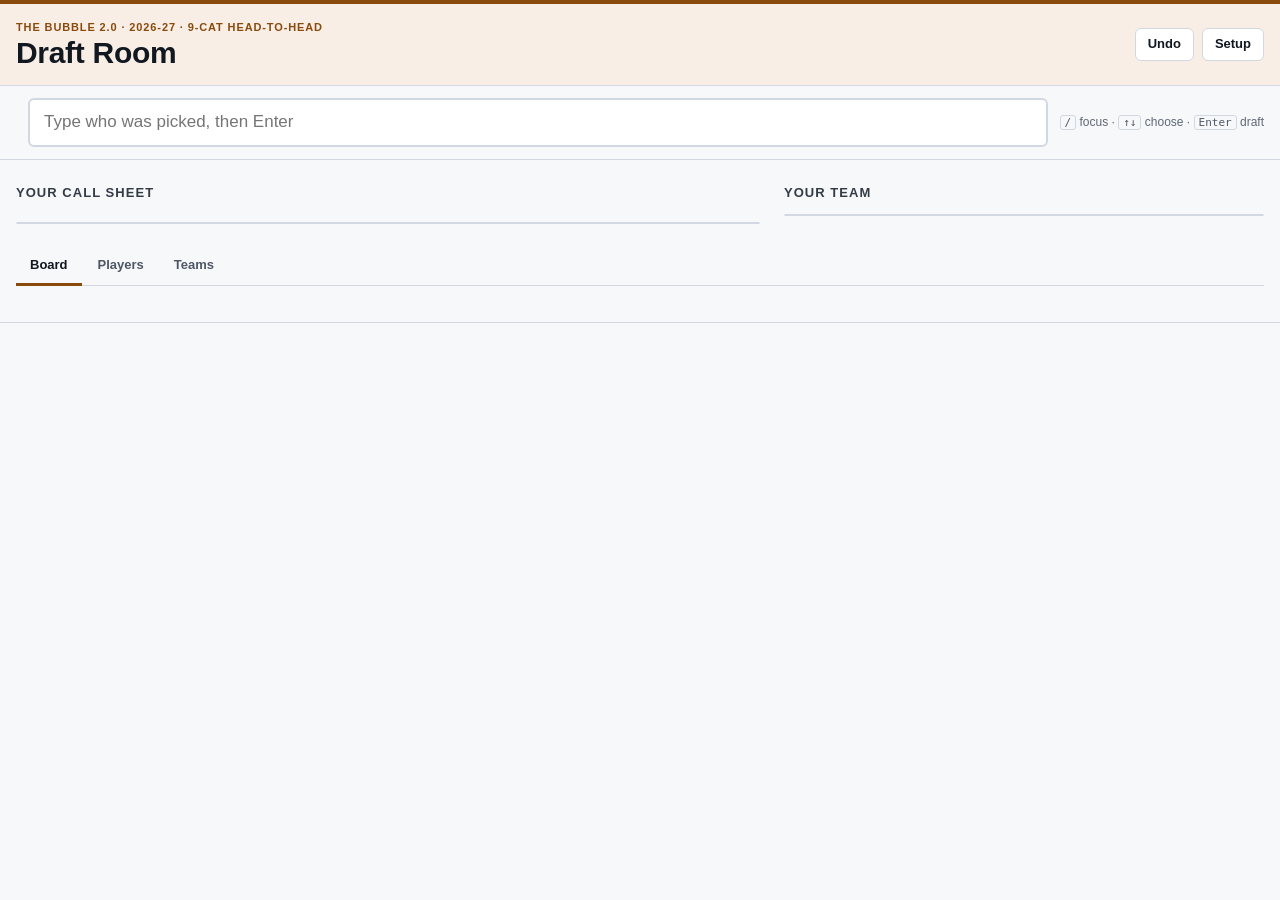
==== commit ed6b5969: "Draft room: full call sheet, scrollable, with position filters The call sheet listed the top ten. It" ====
--- a/web/draft.html
+++ b/web/draft.html
@@ -184,6 +184,18 @@
 .callout p { margin: 0; flex: 1 1 260px; }
 
 /* ---- call sheet ---------------------------------------------------------- */
+.pos-filter { display: flex; flex-wrap: wrap; gap: 6px; align-items: center; margin-bottom: var(--s2); }
+.pos-filter button {
+  border: 1px solid var(--rule); background: var(--card); color: var(--ink-2); border-radius: 999px;
+  padding: 4px 12px; font-weight: 700; font-size: 12.5px; cursor: pointer;
+}
+.pos-filter button:hover { background: var(--sunken); }
+.pos-filter button[aria-pressed="true"] { background: var(--sec); border-color: var(--sec); color: var(--on-sec); }
+.pos-filter button .ct { font-family: var(--f-num); font-weight: 500; opacity: .75; margin-left: 4px; font-size: 11.5px; }
+.recs-scroll { max-height: min(78vh, 980px); overflow-y: auto; overscroll-behavior: contain; }
+.rec .empty { grid-column: 1 / -1; color: var(--muted); }
+/* Four hundred rows: let the browser skip laying out the ones scrolled away. */
+.recs-scroll .rec { content-visibility: auto; contain-intrinsic-size: auto 86px; }
 #recs { list-style: none; margin: 0; padding: 0; display: grid; gap: 0; }
 .rec {
   display: grid; grid-template-columns: 28px minmax(0, 1fr) 104px 92px auto;
@@ -241,6 +253,12 @@
 .pbar::after { content: ""; position: absolute; left: 50%; top: -2px; bottom: -2px; width: 1px; background: var(--ink-2); opacity: .5; }
 .cat.punted { opacity: .45; }
 .punt { font-size: 11px; display: inline-flex; gap: 3px; align-items: center; color: var(--muted); cursor: pointer; }
+.puntbox { border-top: 1px solid var(--rule-2); padding: var(--s3) var(--s4); display: grid; gap: var(--s2); }
+.puntbox p { margin: 0; }
+.punt-rows { display: flex; flex-wrap: wrap; gap: 4px 12px; font-size: 12px; color: var(--muted); }
+.punt-rows .best { color: var(--ink); font-weight: 700; }
+.punt-rows .up { color: var(--win); }
+.punt-rows .down { color: var(--loss); }
 .roster { border-top: 1px solid var(--rule-2); padding: var(--s3) var(--s4); display: grid; gap: 3px; }
 .slotrow { display: grid; grid-template-columns: 34px minmax(0, 1fr) auto; gap: var(--s2); font-size: 13px; align-items: baseline; }
 .slotrow .sl { font-family: var(--f-num); font-size: 11.5px; color: var(--muted); }
@@ -353,7 +371,8 @@
   <section style="min-width:0">
     <div id="first-run"></div>
     <div class="sec-head"><h2>Your call sheet</h2><span class="sub" id="recs-sub"></span></div>
-    <div class="panel"><ol id="recs"></ol></div>
+    <div class="pos-filter" id="recs-filter" role="group" aria-label="Show positions"></div>
+    <div class="panel recs-scroll" id="recs-scroll"><ol id="recs"></ol></div>
   </section>
 
   <aside style="min-width:0">
@@ -480,7 +499,7 @@
     log: [],            // overalls in the order they were entered, for Undo
     names: {},          // playerId -> name, so a pick shows even off-board
     extra: [],          // rows for players not on the board
-    punt: {}, owners: null, espnSyncedAt: null, rankBy: "gain",
+    punt: {}, owners: null, espnSyncedAt: null, rankBy: "gain", recsPos: "",
   };
 }
 function loadState() {
@@ -657,27 +676,56 @@
     + (p.est ? "estimate" : `${Math.round(p.gp)} gp`);
 }
 
+let lastRecsKey = null;
 function renderRecs() {
   const r = result, box = $("recs");
   if (r.done || !r.myNext) {
     $("recs-sub").textContent = r.done ? "The draft is complete." : "You have no picks left.";
+    $("recs-filter").innerHTML = "";
     box.innerHTML = "";
     return;
   }
-  const pool = r.candidates.filter((c) => c.feasible);
-  if (state.rankBy === "value") pool.sort((a, b) => (b.player.value || -99) - (a.player.value || -99));
-  const list = pool.slice(0, 10);
-  const top = Math.max(0.01, ...list.map((c) => c.gain));
+  // Every available player, in call-sheet order. The number on each row is
+  // his place in the WHOLE sheet, so filtering to centres still shows how
+  // each one ranks against everyone. Players who would leave a starting slot
+  // unfillable sink to the bottom with a tag rather than vanishing.
+  const pool = r.candidates.slice();
+  if (state.rankBy === "value") {
+    pool.sort((a, b) => (b.feasible - a.feasible) || ((b.player.value || -99) - (a.player.value || -99)));
+  }
+  const ranked = pool.map((c, i) => ({ c, rank: i + 1 }));
+  const pos = state.recsPos || "";
+  const count = (q) => (q ? ranked.filter((x) => x.c.player.pos.includes(q)).length : ranked.length);
+  $("recs-filter").innerHTML = ["", ...BASE_POS].map((q) =>
+    `<button type="button" data-recpos="${q}" aria-pressed="${q === pos}">${q || "All"}<span class="ct">${count(q)}</span></button>`).join("");
+  const shown = pos ? ranked.filter((x) => x.c.player.pos.includes(pos)) : ranked;
+  const top = Math.max(0.01, ...shown.slice(0, 20).map((x) => x.c.gain));
+  if (lastRecsKey !== `${filledCount()}|${pos}`) { $("recs-scroll").scrollTop = 0; lastRecsKey = `${filledCount()}|${pos}`; }
   $("recs-sub").textContent = (state.rankBy === "value" ? "Ranked by board value. " : "") + (r.myTurn
     ? `Ranked for pick ${r.current}. % = chance he is still there at your next pick${r.horizon ? ` (${r.horizon} picks away)` : ""}.`
     : `Ranked for your pick at #${r.myNext.overall}. % = chance he reaches you.`);
-  box.innerHTML = list.map((c, i) => {
+  if (!shown.length) { box.innerHTML = `<li class="rec"><span class="empty">No ${esc(pos)} left on the board.</span></li>`; return; }
+  // The first screenful goes in now; the rest follows a frame later, so a
+  // pick redraws the part you are looking at without waiting on row 400.
+  const FIRST = 40, gen = ++recsGen;
+  box.innerHTML = rowsHtml(shown.slice(0, FIRST), r, top);
+  if (shown.length > FIRST) {
+    requestAnimationFrame(() => {
+      if (gen === recsGen) box.insertAdjacentHTML("beforeend", rowsHtml(shown.slice(FIRST), r, top));
+    });
+  }
+}
+
+let recsGen = 0;
+function rowsHtml(rows, r, top) {
+  return rows.map(({ c, rank }) => {
     const p = c.player, s = c.pSurvive;
     const risk = r.myTurn ? s < 0.35 : s < 0.5;
-    return `<li class="rec${i === 0 ? " top" : ""}">
-      <span class="n">${i + 1}</span>
+    const noSlot = c.feasible ? "" : `<span class="chip inj" title="Taking him would leave a starting slot you cannot fill with your remaining picks">no slot</span> `;
+    return `<li class="rec${rank === 1 ? " top" : ""}">
+      <span class="n">${rank}</span>
       <div class="who"><span class="nm">${esc(p.name)}</span><span class="meta">${esc(p.team)} · ${basePos(p)} · ESPN #${Number.isFinite(p.adp) ? p.adp : "–"}</span>
-        <div class="why">${flags(p)}${whyChips(c)}</div></div>
+        <div class="why">${noSlot}${flags(p)}${whyChips(c)}</div></div>
       <div class="gain"><span class="v">${signed(c.gain)} <small>cats/wk</small></span>
         <span class="bar"><i style="width:${Math.max(2, Math.min(100, 100 * c.gain / top))}%"></i></span></div>
       <div class="surv${risk ? " risk" : ""}"><b>${Math.round(100 * s)}%</b><br>${r.myTurn ? "there next turn" : "reaches you"}</div>
@@ -721,8 +769,45 @@
       <div class="stat"><div class="k">League rank</div><div class="v">${ordinal(rank)}</div><div class="sub">of ${N_TEAMS}, on that measure</div></div>
     </div>
     <div class="cats">${cats}</div>
+    ${puntPanel()}
     <div class="roster">${slotRows}${bench}</div>
     <p class="help" style="padding:0 16px 12px">Every team's unmade picks are filled with the player ESPN's ranking expects there, so these numbers compare finished rosters.</p>`;
+}
+
+// ---- punt check: play out the rest of the draft balanced and with each punt
+let puntRun = null;      // {filled, rows} once run; {running, done, n} while running
+function filledCount() { return result.slots.filter((s) => s.playerId != null).length; }
+
+function puntPanel() {
+  if (result.done || !result.myNext) return "";
+  let body = "";
+  if (puntRun && puntRun.running) {
+    body = `<p class="help">Testing… ${puntRun.done} of ${puntRun.n} playouts</p>`;
+  } else if (puntRun && puntRun.rows) {
+    const rows = puntRun.rows, best = rows[0], bal = rows.find((r) => !r.punt);
+    const stale = puntRun.filled !== filledCount()
+      ? `<p class="help">Run at pick ${puntRun.filled + 1}. Picks have been made since, so run it again.</p>` : "";
+    const verdict = best.punt && best.delta > 0.05
+      ? `<p><b>Punting ${best.label}</b> wins about <b class="num">${best.delta.toFixed(2)}</b> more categories a week than staying balanced.
+         <button class="btn small primary" type="button" data-apply-punt="${best.punt}">Punt ${best.label}</button></p>`
+      : `<p><b>Stay balanced.</b> No punt beats it from here${best.punt ? "" : `: the best one, ${rows[1].label}, is ${Math.abs(rows[1].delta).toFixed(2)} categories a week worse`}.</p>`;
+    body = stale + verdict + `<div class="punt-rows">${rows.map((r) => `<span class="${r === best ? "best" : ""}">${r.punt ? "Punt " + r.label : "Balanced"}
+        <b class="num">${r.catWins.toFixed(2)}</b>${r.punt ? ` <span class="num ${r.delta >= 0 ? "up" : "down"}">${signed(r.delta)}</span>` : ""}</span>`).join("")}</div>`;
+  }
+  return `<div class="puntbox">
+    <div class="row"><button class="btn small" type="button" data-punt-check ${puntRun && puntRun.running ? "disabled" : ""}>Should I punt? Test it</button>
+    <span class="help">Plays out the rest of the draft balanced and with each punt, three times each, and counts all nine categories.</span></div>
+    ${body}</div>`;
+}
+
+async function runPuntCheck() {
+  puntRun = { running: true, done: 0, n: 30 };
+  renderMine();
+  const filled = filledCount();
+  const rows = await E.puntCheck({ players, slots: result.slots, me: state.me, nTeams: N_TEAMS }, 3,
+    (i, n) => new Promise((res) => { puntRun.done = i; puntRun.n = n; renderMine(); setTimeout(res, 0); }));
+  puntRun = { filled, rows };
+  renderMine();
 }
 
 function renderTab() {
@@ -1061,6 +1146,11 @@
     if (rm) { const o = rm.dataset.remove; editOverall = null; if (o) removePick(+o); else renderBoard(); }
     const fr = e.target.closest("[data-open-setup]");
     if (fr) openSetup();
+    if (e.target.closest("[data-punt-check]")) { runPuntCheck(); return; }
+    const rp = e.target.closest("[data-recpos]");
+    if (rp) { state.recsPos = rp.dataset.recpos; saveState(); renderRecs(); return; }
+    const ap = e.target.closest("[data-apply-punt]");
+    if (ap) { state.punt = { [ap.dataset.applyPunt]: true }; saveState(); refresh(); toast(`Punting ${LABEL[ap.dataset.applyPunt]}`); }
   });
   document.addEventListener("change", (e) => {
     const p = e.target.closest("[data-punt]");
@@ -1130,6 +1220,11 @@
     return;
   }
   if (!BOARDS[state.board]) state.board = "projected";
+  // Served by the local app: offer the way back. The standalone copy has no
+  // app to go back to.
+  if (!window.DRAFT_DATA) {
+    $("setup-btn").insertAdjacentHTML("afterend", '<a class="btn" href="/?v=matchup">Back to app</a>');
+  }
   buildPlayers();
   refresh();
   probeEspn();
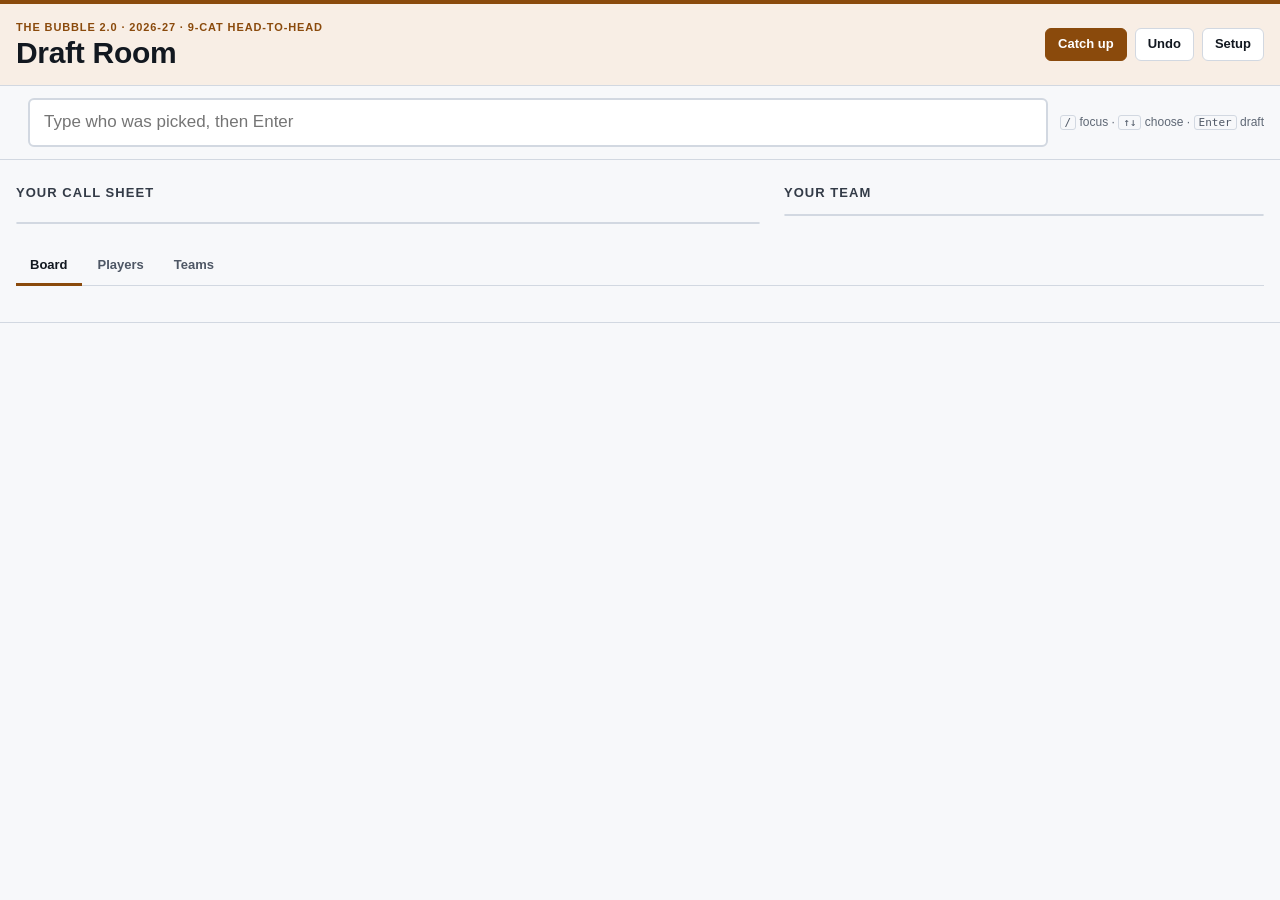
==== commit 32839b3e: "Draft room: snake order from ESPN's real round-1 picks, and a Catch up paste ESPN's settings pickOrd" ====
--- a/web/draft.html
+++ b/web/draft.html
@@ -348,6 +348,7 @@
         <button class="btn" id="sync-btn" type="button">Sync from ESPN</button>
         <label class="punt"><input type="checkbox" id="auto-sync"> every 5s</label>
       </span>
+      <button class="btn primary" id="catchup-btn" type="button" title="Paste the picks made so far">Catch up</button>
       <button class="btn" id="undo-btn" type="button" title="Undo the last pick you entered (Ctrl+Z)">Undo</button>
       <button class="btn" id="setup-btn" type="button">Setup</button>
     </div>
@@ -474,6 +475,19 @@
   </form>
 </dialog>
 
+<dialog id="catchup" aria-labelledby="catchup-h">
+  <form method="dialog">
+    <div class="dlg-head"><h2 id="catchup-h">Catch up</h2><button class="btn small" value="cancel" type="submit">Close</button></div>
+    <div class="dlg-body">
+      <p class="help">Paste every pick made so far, in draft order, one per line: ESPN's pick history or draft log works as it is. Pick numbers, teams and positions on the line are ignored. Keepers you entered in Setup are skipped. This replaces the picks already entered here.</p>
+      <textarea id="catchup-text" style="min-height:240px" aria-label="Picks so far"></textarea>
+      <p class="help" id="catchup-msg"></p>
+    </div>
+    <div class="dlg-foot"><span class="help">Team order comes from Setup, snaking every round.</span>
+      <button class="btn primary" type="button" id="catchup-go">Fill in these picks</button></div>
+  </form>
+</dialog>
+
 <div id="toast" hidden></div>
 
 <!-- DATA -->
@@ -538,6 +552,7 @@
 }
 
 function buildPlayers() {
+  nameIndex = null;
   const rows = (BOARDS[state.board] || BOARDS.projected).concat(state.extra);
   players = E.prepareBoard(rows);
   byId = new Map(players.map((p) => [p.id, p]));
@@ -1010,17 +1025,23 @@
 async function applyEspn(r) {
   const j = await r.json();
   if (!r.ok) { setSync(false, j.detail || `ESPN sync failed (${r.status})`); return; }
-  const order = j.pick_order && j.pick_order.length ? j.pick_order
-    : j.picks.filter((p) => p.round === 1).map((p) => p.team_id);
+  // The order comes from who actually holds each round-1 pick. ESPN's
+  // settings pickOrder can still be last season's, and using it put picks
+  // under the wrong team columns.
+  const r1 = j.picks.filter((p) => p.round === 1).sort((a, b) => a.overall - b.overall).map((p) => p.team_id);
+  const order = new Set(r1).size === N_TEAMS ? r1 : (j.pick_order || []);
   if (order.length !== N_TEAMS) { setSync(false, `ESPN returned ${order.length} teams in the order; expected ${N_TEAMS}.`); return; }
   const idx = new Map(order.map((id, i) => [id, i]));
   const names = new Map(j.teams.map((t) => [t.team_id, t.name]));
   state.teams = order.map((id) => names.get(id) || `Team ${id}`);
   if (idx.has(j.my_team_id)) state.me = idx.get(j.my_team_id);
-  const maxRound = Math.max(0, ...j.picks.map((p) => p.round || 0));
-  if (maxRound) state.rounds = maxRound;
-  state.owners = j.picks.length === N_TEAMS * state.rounds
+  if (j.picks.length >= N_TEAMS * 10 && j.picks.length % N_TEAMS === 0) state.rounds = j.picks.length / N_TEAMS;
+  // Slot owners from ESPN only when they are a snake with a few traded
+  // picks. Anything further from a snake is placeholder data, and following
+  // it is what made the board run linearly.
+  const espnOwners = j.picks.length === N_TEAMS * state.rounds
     ? j.picks.map((p) => (idx.has(p.team_id) ? idx.get(p.team_id) : null)) : null;
+  state.owners = espnOwners && offSnake(espnOwners) <= N_TEAMS ? espnOwners : null;
   let added = 0;
   for (const p of j.picks) {
     if (!p.espn_player_id) continue;
@@ -1039,6 +1060,51 @@
   refresh();
   setSync(true, `Synced ${new Date().toLocaleTimeString()} · ${j.made} picks in ESPN`);
   if (!autoTimer) toast(`Synced from ESPN: ${j.made} picks. ESPN has you picking ${ordinal(state.me + 1)}.`);
+}
+
+function offSnake(owners) {
+  return owners.filter((t, i) => t !== E.snakeTeam(i, N_TEAMS)).length;
+}
+
+// ---------------------------------------------------------------------------
+// Catch up: paste the picks so far, in order, from ESPN's draft log
+// ---------------------------------------------------------------------------
+let nameIndex = null;
+function matchLine(line) {
+  if (!nameIndex) {
+    nameIndex = players.map((p) => ({ p, n: " " + norm(p.name) + " " }))
+      .sort((a, b) => b.n.length - a.n.length);
+  }
+  const l = " " + norm(line).replace(/\s+/g, " ") + " ";
+  const hit = nameIndex.find((x) => l.includes(x.n));
+  return hit ? hit.p : null;
+}
+
+function catchUp(text) {
+  const lines = text.split(/\r?\n/).map((x) => x.trim()).filter(Boolean);
+  Object.assign(state, { picks: {}, keeperFlags: {}, log: [] });
+  const slots = currentSlots();                 // keepers from Setup stay put
+  const used = new Set(slots.filter((s) => s.playerId).map((s) => s.playerId));
+  let placed = 0;
+  const skipped = [];
+  for (const line of lines) {
+    const p = matchLine(line);
+    if (!p) { skipped.push(line); continue; }
+    if (used.has(p.id)) continue;               // a keeper, or listed twice
+    const slot = slots.find((s) => s.playerId == null);
+    if (!slot) break;
+    slot.playerId = p.id;
+    state.picks[slot.overall] = p.id;
+    state.names[p.id] = p.name;
+    state.log.push(slot.overall);
+    used.add(p.id);
+    placed++;
+  }
+  saveState();
+  refresh();
+  const next = result.done ? "The draft is complete." : `Now on pick ${result.current}: ${state.teams[result.onClock.team]}.`;
+  $("catchup-msg").innerHTML = `<b>Placed ${placed} picks.</b> ${esc(next)} Check that matches ESPN.`
+    + (skipped.length ? `<br>Lines with no player I recognised (${skipped.length}): ${skipped.slice(0, 8).map(esc).join(" · ")}${skipped.length > 8 ? " …" : ""}` : "");
 }
 
 function setSync(ok, msg, quiet) {
@@ -1134,7 +1200,7 @@
   document.addEventListener("keydown", (e) => {
     const typing = /INPUT|TEXTAREA|SELECT/.test(document.activeElement.tagName);
     if (e.key === "/" && !typing && !$("setup").open) { e.preventDefault(); input.focus(); }
-    if ((e.ctrlKey || e.metaKey) && e.key === "z" && (!typing || !input.value) && !$("setup").open) { e.preventDefault(); undo(); }
+    if ((e.ctrlKey || e.metaKey) && e.key === "z" && (!typing || !input.value) && !$("setup").open && !$("catchup").open) { e.preventDefault(); undo(); }
   });
   document.addEventListener("click", (e) => {
     const d = e.target.closest("[data-draft]");
@@ -1157,6 +1223,8 @@
     if (p) { if (p.checked) state.punt[p.dataset.punt] = true; else delete state.punt[p.dataset.punt]; saveState(); refresh(); }
   });
   $("undo-btn").addEventListener("click", undo);
+  $("catchup-btn").addEventListener("click", () => { $("catchup-msg").textContent = ""; $("catchup").showModal(); $("catchup-text").focus(); });
+  $("catchup-go").addEventListener("click", () => catchUp($("catchup-text").value));
   $("setup-btn").addEventListener("click", openSetup);
   $("setup-save").addEventListener("click", saveSetup);
   $("order-apply").addEventListener("click", () => {
@@ -1220,6 +1288,7 @@
     return;
   }
   if (!BOARDS[state.board]) state.board = "projected";
+  if (state.owners && offSnake(state.owners) > N_TEAMS) state.owners = null;
   // Served by the local app: offer the way back. The standalone copy has no
   // app to go back to.
   if (!window.DRAFT_DATA) {
